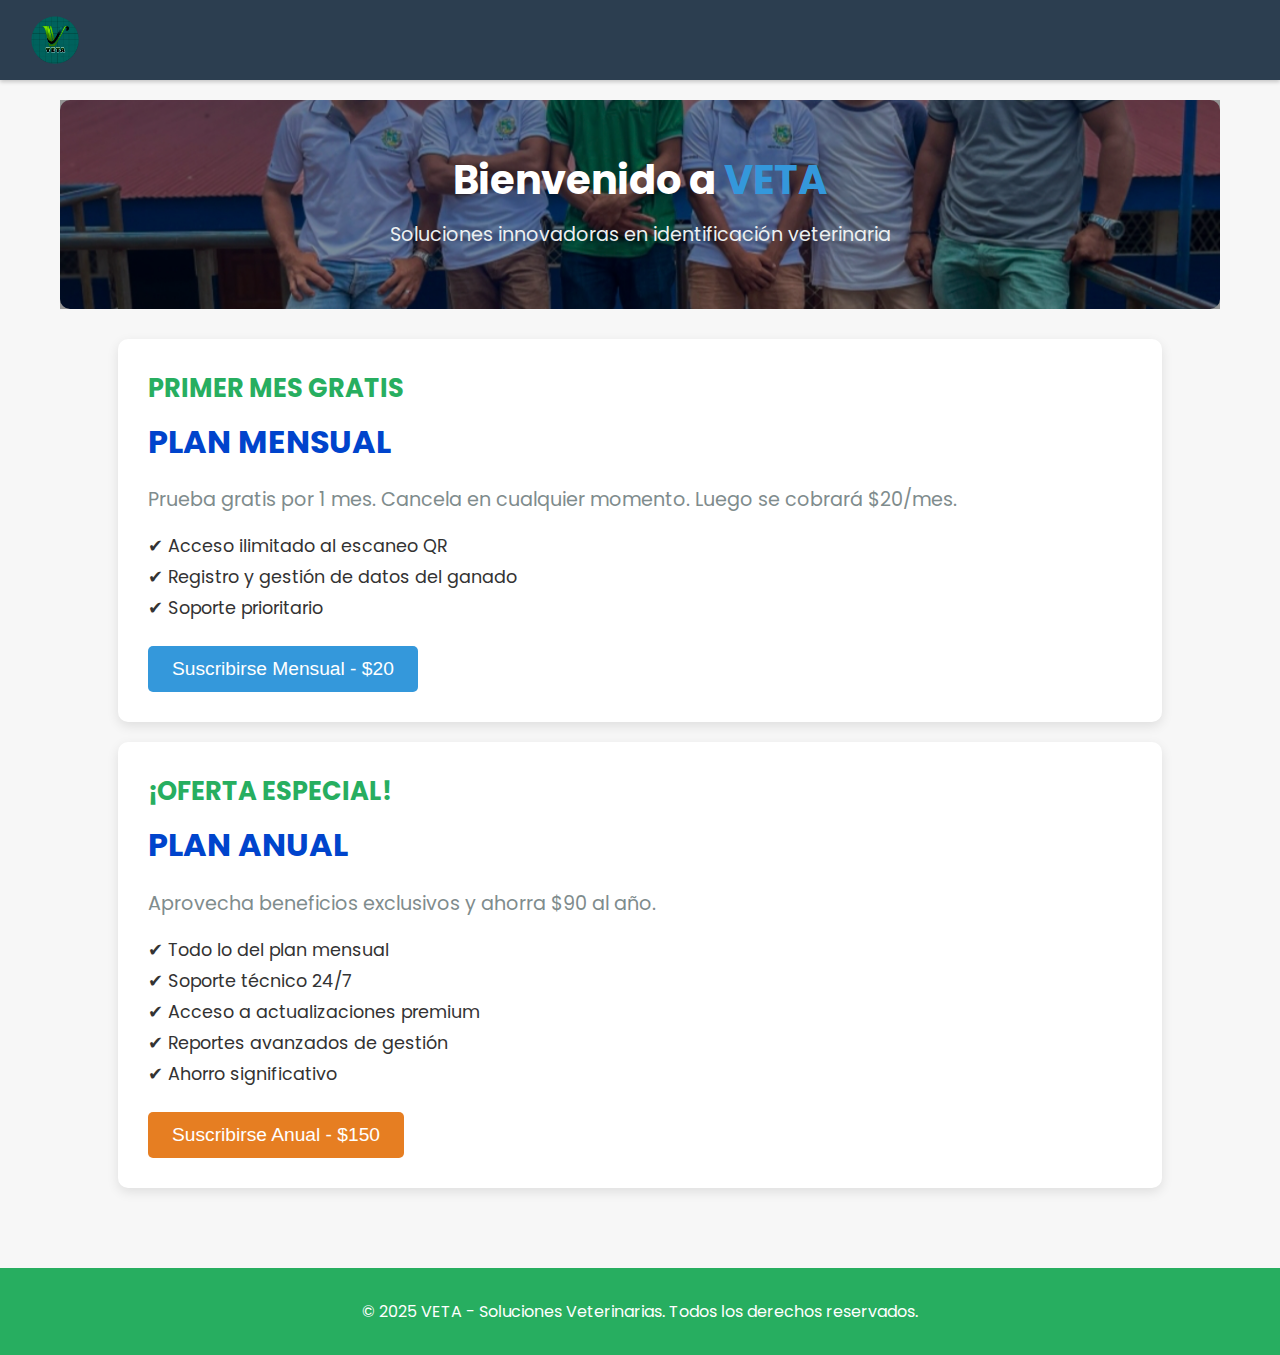
==== index.html @ c57e9824 "Update index.html" ====
<!DOCTYPE html>
<html lang="es">
<head>
  <meta charset="UTF-8">
  <meta name="viewport" content="width=device-width, initial-scale=1.0">
  <title>VETA - Escaneo de Código QR</title>
  <link href="https://fonts.googleapis.com/css2?family=Poppins:wght@300;400;600&display=swap" rel="stylesheet">
  <link rel="stylesheet" href="styles.css">
  <script src="https://www.paypal.com/sdk/js?client-id=ASWQYV9OO5_JSkn_b6KLAfopNc4hXKbV8m2kiHDBOGAYJab0r1NXdw7PJWhSe308h4vITFXKq7OFKd-H"></script>
  <script src="https://accounts.google.com/gsi/client" async defer></script>
  <script defer>
    document.addEventListener("DOMContentLoaded", function () {
        checkLoginStatus();
        updateSubscriptionStatus();
        animateSubscriptionBoxes();
    });

    // Verificar si el usuario está autenticado
    function checkLoginStatus() {
        let userEmail = localStorage.getItem("userEmail");

        if (userEmail) {
            console.log("Usuario autenticado:", userEmail);
            document.querySelector(".g_id_signin").style.display = "none";
            document.getElementById("logoutBtn").style.display = "block";
        } else {
            console.log("Usuario no autenticado");
            document.querySelector(".g_id_signin").style.display = "block";
            document.getElementById("logoutBtn").style.display = "none";
        }
    }

    // Función para actualizar la UI con el estado de suscripción
    function updateSubscriptionStatus() {
        let isSubscribed = localStorage.getItem('isSubscribed') === 'true';
        let lastPaymentDate = localStorage.getItem('lastPaymentDate');
        let subscriptionType = localStorage.getItem('subscriptionType');

        if (isSubscribed && checkSubscription(lastPaymentDate, subscriptionType)) {
            document.getElementById('subscription').style.display = 'none';
            document.getElementById('scannerSection').style.display = 'block';
            let scanBtn = document.getElementById('scanBtn');
            if (scanBtn) scanBtn.style.display = 'inline-block';
        } else {
            document.getElementById('subscription').style.display = 'block'; // Asegurar que se muestre la suscripción
            document.getElementById('scannerSection').style.display = 'none';
            let scanBtn = document.getElementById('scanBtn');
            if (scanBtn) scanBtn.style.display = 'none';
        }
    }

    // Verificar si la suscripción sigue activa
    function checkSubscription(lastPaymentDate, subscriptionType) {
        if (!lastPaymentDate || !subscriptionType) return false;

        const paymentDate = new Date(lastPaymentDate);
        const currentDate = new Date();
        const diffTime = currentDate - paymentDate;
        const daysAllowed = subscriptionType === 'annual' ? 365 : 30;
        const diffDays = Math.floor(diffTime / (1000 * 60 * 60 * 24));

        return diffDays <= daysAllowed;
    }

    // Mostrar opciones de pago
    function openPayment(type) {
        document.getElementById('subscription').style.display = 'none';
        document.getElementById('paymentSection').style.display = 'block';
        loadPayPalButton(type);
    }

    // Cargar botón de pago de PayPal
    function loadPayPalButton(type) {
        let price = type === 'annual' ? '150.00' : '20.00';
        document.getElementById('paypal-button-container').innerHTML = '';

        paypal.Buttons({
            createOrder: function (data, actions) {
                return actions.order.create({
                    purchase_units: [{ amount: { value: price } }]
                });
            },
            onApprove: function (data, actions) {
                return actions.order.capture().then(function (details) {
                    alert('Pago realizado con éxito. ¡Bienvenido!');
                    localStorage.setItem('lastPaymentDate', new Date().toISOString());
                    localStorage.setItem('isSubscribed', 'true');
                    localStorage.setItem('subscriptionType', type);
                    updateSubscriptionStatus();
                    document.getElementById('paymentSection').style.display = 'none';
                });
            },
            onError: function (err) {
                console.error("Error al procesar el pago", err);
                alert("Hubo un error con el pago. Intenta de nuevo.");
            }
        }).render('#paypal-button-container');
    }

    // Animación de aparición de las cajas de suscripción
    function animateSubscriptionBoxes() {
        const boxes = document.querySelectorAll('.subscription-box');
        boxes.forEach((box, index) => {
            setTimeout(() => {
                box.classList.add('animate');
            }, 300 * index);
        });
    }

    // Cerrar sesión
    function logout() {
        localStorage.clear();
        alert("Has cerrado sesión");
        checkLoginStatus();
        updateSubscriptionStatus(); // Asegurar que la UI vuelva a la vista de suscripción
    }

    function handleCredentialResponse(response) {
        console.log("ID Token recibido:", response.credential);

        try {
            const responsePayload = JSON.parse(atob(response.credential.split('.')[1]));
            localStorage.setItem("userName", responsePayload.name);
            localStorage.setItem("userEmail", responsePayload.email);
            localStorage.setItem("userPicture", responsePayload.picture);

            alert("Inicio de sesión exitoso: " + responsePayload.name);

            // Ocultar botón de inicio de sesión si existe
            let signinBtn = document.querySelector(".g_id_signin");
            if (signinBtn) signinBtn.style.display = "none";

            // Mostrar botón de cierre de sesión
            document.getElementById("logoutBtn").style.display = "block";

        } catch (error) {
            console.error("Error al procesar el token JWT:", error);
        }
    }

    function logout() {
        if (typeof google !== 'undefined' && google.accounts && google.accounts.id) {
            google.accounts.id.disableAutoSelect();
        }
        localStorage.removeItem("userName");
        localStorage.removeItem("userEmail");
        localStorage.removeItem("userPicture");

        alert("Has cerrado sesión");

        // Restaurar visibilidad de botones
        let signinBtn = document.querySelector(".g_id_signin");
        if (signinBtn) signinBtn.style.display = "block";
        document.getElementById("logoutBtn").style.display = "none";

        // Redirigir al usuario para cerrar sesión en Google (opcional)
        window.location.href = "https://accounts.google.com/Logout";
    }

    document.getElementById("logoutBtn").addEventListener("click", logout);
  </script>
</head>

<body>
  <header class="header">
    <div class="logo">
      <img src="imagen/veta.png" alt="Logo VETA">
    </div>
    <nav class="nav">
      <ul>
        <li>
          <!-- Botón de inicio de sesión con Google -->
          <div id="g_id_onload"
            data-client_id="382757537663-vikqqbqc4gsph7vgh1rtkb1enfgmr0ff.apps.googleusercontent.com"
            data-context="signin"
            data-ux_mode="popup"
            data-callback="handleCredentialResponse"
            data-auto_select="true">
          </div>
          <div class="g_id_signin" data-type="standard"></div>
        </li>
        <li><button id="logoutBtn" style="display:none;" onclick="logout()">Cerrar Sesión</button></li>
      </ul>
    </nav>
  </header>
  
  <div class="container">
    <!-- Banner de bienvenida -->
    <section class="welcome-banner">
      <h1>Bienvenido a <span class="brand">VETA</span></h1>
      <p class="subtitle">Soluciones innovadoras en identificación veterinaria</p>
    </section>
    
    <!-- Sección de suscripción -->
    <section id="subscription">
      <div class="subscription-box">
        <div class="subscription-header">PRIMER MES GRATIS</div>
        <h2 class="plan-title">Plan Mensual</h2>
        <p class="description">Prueba gratis por 1 mes. Cancela en cualquier momento. Luego se cobrará $20/mes.</p>
        <ul class="benefits">
          <li>✔ Acceso ilimitado al escaneo QR</li>
          <li>✔ Registro y gestión de datos del ganado</li>
          <li>✔ Soporte prioritario</li>
        </ul>
        <button class="subscribe-button" onclick="openPayment('monthly')">Suscribirse Mensual - $20</button>
      </div>
      
      <div class="subscription-box annual">
        <div class="subscription-header">¡OFERTA ESPECIAL!</div>
        <h2 class="plan-title">Plan Anual</h2>
        <p class="description">Aprovecha beneficios exclusivos y ahorra $90 al año.</p>
        <ul class="benefits">
          <li>✔ Todo lo del plan mensual</li>
          <li>✔ Soporte técnico 24/7</li>
          <li>✔ Acceso a actualizaciones premium</li>
          <li>✔ Reportes avanzados de gestión</li>
          <li>✔ Ahorro significativo</li>
        </ul>
        <button class="subscribe-button annual" onclick="openPayment('annual')">Suscribirse Anual - $150</button>
      </div>
    </section>
    
    <section id="paymentSection" class="payment-box" style="display:none;">
      <h3>Elige una opción de pago:</h3>
      <div id="paypal-button-container"></div>
    </section>
    
    <section id="scannerSection" style="display:none;">
      <h2>Escanear Código QR</h2>
      <p>Presiona el siguiente botón para escanear el código QR de tu ganado:</p>
      <button id="scanBtn" onclick="window.location.href='QR.html'">Escanear código QR</button>
    </section>
  </div>
  
  <footer class="footer">
    <p>&copy; 2025 VETA - Soluciones Veterinarias. Todos los derechos reservados.</p>
  </footer>
</body>
</html>
---- styles.css ----
/* Globales */
* {
  box-sizing: border-box;
}

body {
  font-family: 'Poppins', sans-serif;
  margin: 0;
  padding: 0;
  background-color: #f0f8ff;
  color: #333;
}

/* Cabecera renovada */
.header {
  display: flex;
  justify-content: space-between;
  align-items: center;
  background-color: #27ae60;
  padding: 10px 20px;
  box-shadow: 0 2px 4px rgba(0,0,0,0.2);
}

.logo {
  display: flex;
  align-items: center;
}

.logo img {
  height: 50px;
  margin-right: 10px;
}

.logo h1 {
  font-size: 1.8em;
  margin: 0;
  color: #fff;
}

.nav ul {
  list-style: none;
  display: flex;
  margin: 0;
  padding: 0;
}

.nav li {
  margin-left: 20px;
}

.nav a {
  color: #fff;
  text-decoration: none;
  font-weight: 600;
  font-size: 1.1em;
}

.nav a:hover {
  text-decoration: underline;
}

/* Container */
.container {
  max-width: 1200px;
  margin: 20px auto;
  padding: 20px;
  text-align: center;
}

/* Banner de bienvenida */
.welcome-banner {
    background-image: url('imagen/Fondodelgrupoveta.png'); /* Cambia esta ruta con la de tu imagen */
    background-size: cover;  /* Asegura que la imagen cubra toda el área */
    background-position: center center; /* Centra la imagen */
    padding: 50px 20px; /* Espaciado interno */
    border-radius: 10px; /* Si quieres bordes redondeados */
    color: white; /* Asegura que el texto sea visible sobre el fondo */
    text-align: center; /* Centra el texto */
    position: relative; /* Para ajustar más elementos si es necesario */
      animation: fadeIn 1.9s ease-in-out;
    z-index: 1; /* Asegura que el texto quede encima de la imagen */
}

.welcome-banner h1 {
    font-size: 2.5em;
    margin: 0;
}

.welcome-banner .subtitle {
    font-size: 1.2em;
}

.welcome-banner::before {
    content: '';
    position: absolute;
    top: 0;
    left: 0;
    width: 100%;
    height: 100%;
    background-color: rgba(0, 0, 0, 0.4); /* Opacidad para oscurecer la imagen */
    z-index: -1; /* Coloca el sombreado debajo del contenido */
}


.hero-section h1, .hero-section p {
    position: relative;
    z-index: 2; /* Asegura que el texto esté sobre el overlay */
}

h1 {
    font-size: 3em;
    color: #fff;
}

.brand {
    color: #3498db;
}

.subtitle {
    font-size: 1.2em;
    margin: 10px 0;
    color: #ecf0f1;
}

/* Sección de suscripción */
.subscription-box {
  background-color: #fff;
  border-radius: 10px;
  box-shadow: 0 4px 12px rgba(0,0,0,0.1);
  padding: 30px;
  margin: 20px auto;
  width: 90%;
  text-align: left;
  transition: transform 0.3s ease, opacity 1s ease;
  opacity: 0;
}

.subscription-box:hover {
  transform: scale(1.02);
}

.subscription-header {
  font-size: 1.6em;
  font-weight: bold;
  color: #27ae60;
  margin-bottom: 10px;
}

.plan-title {
  font-size: 2em;
  color: #2c3e50;
  margin: 10px 0;
}

.description {
  font-size: 1.2em;
  color: #7f8c8d;
}

.benefits {
  list-style: none;
  padding: 0;
  margin: 10px 0;
}

.benefits li {
  font-size: 1.1em;
  margin: 5px 0;
}

/* Botones de suscripción */
.subscribe-button {
  background-color: #3498db;
  color: #fff;
  font-size: 1.2em;
  padding: 12px 24px;
  border: none;
  border-radius: 5px;
  cursor: pointer;
  margin-top: 15px;
  transition: background-color 0.3s ease;
}

.subscribe-button:hover {
  background-color: #2980b9;
}

.subscribe-button.annual {
  background-color: #e67e22;
}

.subscribe-button.annual:hover {
  background-color: #d35400;
}

/* Sección de pago y QR */
.payment-box, #scannerSection {
  background-color: #fff;
  border-radius: 10px;
  padding: 30px;
  margin: 20px auto;
  width: 80%;
  box-shadow: 0 4px 12px rgba(0,0,0,0.1);
}

/* Pie de página */
.footer {
  background-color: #27ae60;
  color: #fff;
  text-align: center;
  padding: 15px 0;
  margin-top: 40px;
}

/* Animaciones */
@keyframes fadeIn {
  from { opacity: 0; }
  to { opacity: 1; }
}

/* Animar la aparición de las cajas de suscripción */
.subscription-box.animate {
  opacity: 1;
}


/* Estilos generales */
* {
    box-sizing: border-box;
}

body {
    font-family: 'Poppins', sans-serif;
    margin: 0;
    padding: 0;
    background-color: #f7f7f7;
    color: #333;
}

.container {
    max-width: 1200px;
    margin: 0 auto;
    padding: 20px;
    text-align: center;
}

/* Cabecera */
.header {
    display: flex;
    justify-content: space-between;
    align-items: center;
    background-color: #2c3e50;
    padding: 15px 30px;
    color: white;
}

.logo {
    display: flex;
    align-items: center;
}

.logo img {
    height: 50px;
    margin-right: 10px;
}

.nav ul {
    list-style: none;
    padding: 0;
    margin: 0;
    display: flex;
}

.nav ul li {
    margin: 0 15px;
}

.nav ul li a {
    text-decoration: none;
    color: white;
    font-weight: bold;
}

/* Botón de Inicio de Sesión */
.login-btn {
    background-color: #e67e22;
    color: white;
    border: none;
    padding: 10px 20px;
    border-radius: 5px;
    cursor: pointer;
    font-size: 1em;
}

.login-btn:hover {
    background-color: #d35400;
}

/* Modal de Inicio de Sesión */
.modal {
    display: none;
    position: fixed;
    z-index: 1000;
    left: 0;
    top: 0;
    width: 100%;
    height: 100%;
    background-color: rgba(0,0,0,0.5);
}

.modal-content {
    background-color: white;
    padding: 20px;
    margin: 15% auto;
    width: 30%;
    border-radius: 8px;
    text-align: center;
}

.close {
    color: #aaa;
    float: right;
    font-size: 28px;
    font-weight: bold;
    cursor: pointer;
}

.close:hover {
    color: black;
}

.modal-content input {
    width: 100%;
    padding: 10px;
    margin: 10px 0;
    border: 1px solid #ccc;
    border-radius: 5px;
}

.modal-content button {
    background-color: #27ae60;
    color: white;
    border: none;
    padding: 10px 20px;
    border-radius: 5px;
    cursor: pointer;
    font-size: 1em;
}

.modal-content button:hover {
    background-color: #2ecc71;
}





/* Mejorar alineación del menú */
.nav ul {
    display: flex;
    gap: 20px;
    list-style: none;
    padding: 0;
    margin: 0;
    align-items: center;
}

/* Estilo para "Suscripción" en el menú */
.nav ul li a {
    font-size: 1.2rem;
    font-weight: 600;
    color: #ff6600; /* Naranja fuerte */
    text-transform: uppercase;
    transition: color 0.3s ease-in-out;
}

.nav ul li a:hover {
    color: #cc4400; /* Naranja más oscuro */
}

/* Centrar "Suscripción" en su sección */
#subscription {
    text-align: center;
    margin-top: 30px;
}

#subscription h2 {
    font-size: 2rem;
    font-weight: bold;
    color: #0044cc;
    text-transform: uppercase;
    margin-bottom: 10px;
}


/* Ajustar botón de Google dentro del menú */
.g_id_signin {
    display: flex;
    justify-content: center;
    align-items: center;
    width: 100%; /* Evita que sobresalga */
    max-width: 200px; /* Tamaño adecuado */
    margin: 0 auto; /* Centrarlo */
}

/* Ajustar el contenedor de Google Sign-In */
#g_id_onload {
    display: flex;
    justify-content: center;
    align-items: center;
}

/* Estilo del botón de Cerrar Sesión */
#logoutBtn {
    background-color: #ff4444;
    color: white;
    border: none;
    padding: 10px 15px;
    font-size: 1rem;
    font-weight: bold;
    cursor: pointer;
    border-radius: 5px;
    transition: background 0.3s ease-in-out;
    display: none; /* Oculto por defecto */
}

#logoutBtn:hover {
    background-color: #cc0000;
}
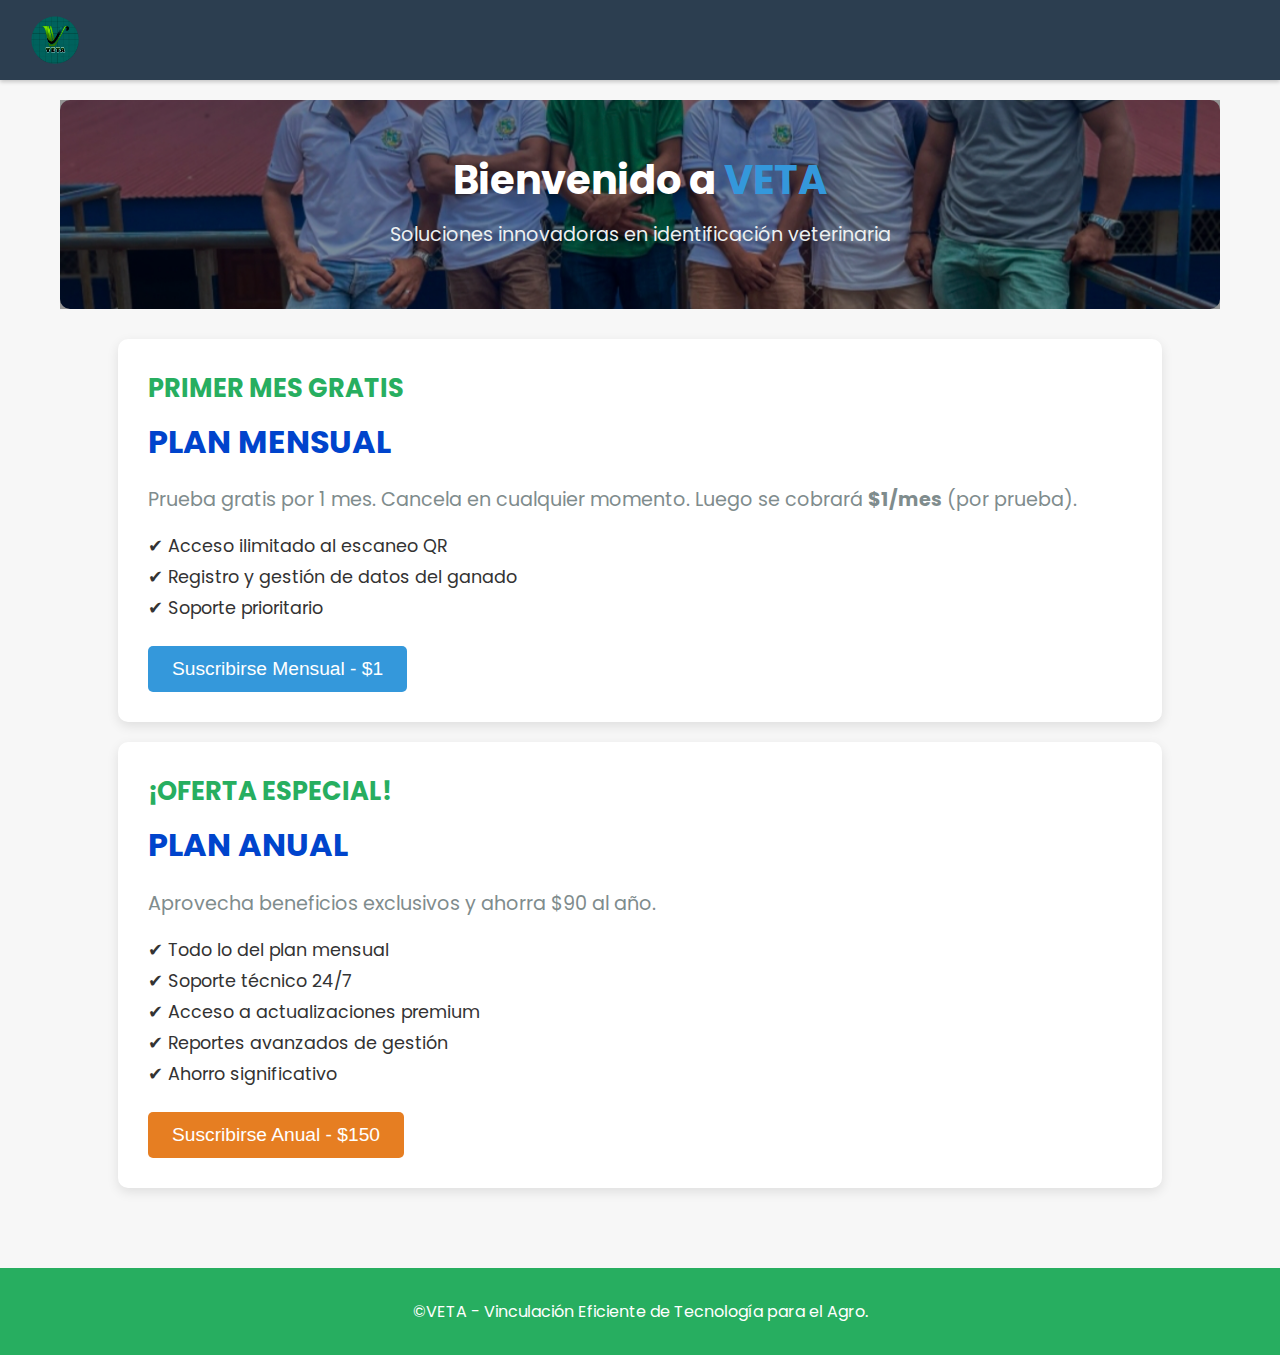
==== commit 190669f8: "Update index.html" ====
--- a/index.html
+++ b/index.html
@@ -1,5 +1,6 @@
 <!DOCTYPE html>
 <html lang="es">
+
 <head>
   <meta charset="UTF-8">
   <meta name="viewport" content="width=device-width, initial-scale=1.0">
@@ -8,157 +9,6 @@
   <link rel="stylesheet" href="styles.css">
   <script src="https://www.paypal.com/sdk/js?client-id=ASWQYV9OO5_JSkn_b6KLAfopNc4hXKbV8m2kiHDBOGAYJab0r1NXdw7PJWhSe308h4vITFXKq7OFKd-H"></script>
   <script src="https://accounts.google.com/gsi/client" async defer></script>
-  <script defer>
-    document.addEventListener("DOMContentLoaded", function () {
-        checkLoginStatus();
-        updateSubscriptionStatus();
-        animateSubscriptionBoxes();
-    });
-
-    // Verificar si el usuario está autenticado
-    function checkLoginStatus() {
-        let userEmail = localStorage.getItem("userEmail");
-
-        if (userEmail) {
-            console.log("Usuario autenticado:", userEmail);
-            document.querySelector(".g_id_signin").style.display = "none";
-            document.getElementById("logoutBtn").style.display = "block";
-        } else {
-            console.log("Usuario no autenticado");
-            document.querySelector(".g_id_signin").style.display = "block";
-            document.getElementById("logoutBtn").style.display = "none";
-        }
-    }
-
-    // Función para actualizar la UI con el estado de suscripción
-    function updateSubscriptionStatus() {
-        let isSubscribed = localStorage.getItem('isSubscribed') === 'true';
-        let lastPaymentDate = localStorage.getItem('lastPaymentDate');
-        let subscriptionType = localStorage.getItem('subscriptionType');
-
-        if (isSubscribed && checkSubscription(lastPaymentDate, subscriptionType)) {
-            document.getElementById('subscription').style.display = 'none';
-            document.getElementById('scannerSection').style.display = 'block';
-            let scanBtn = document.getElementById('scanBtn');
-            if (scanBtn) scanBtn.style.display = 'inline-block';
-        } else {
-            document.getElementById('subscription').style.display = 'block'; // Asegurar que se muestre la suscripción
-            document.getElementById('scannerSection').style.display = 'none';
-            let scanBtn = document.getElementById('scanBtn');
-            if (scanBtn) scanBtn.style.display = 'none';
-        }
-    }
-
-    // Verificar si la suscripción sigue activa
-    function checkSubscription(lastPaymentDate, subscriptionType) {
-        if (!lastPaymentDate || !subscriptionType) return false;
-
-        const paymentDate = new Date(lastPaymentDate);
-        const currentDate = new Date();
-        const diffTime = currentDate - paymentDate;
-        const daysAllowed = subscriptionType === 'annual' ? 365 : 30;
-        const diffDays = Math.floor(diffTime / (1000 * 60 * 60 * 24));
-
-        return diffDays <= daysAllowed;
-    }
-
-    // Mostrar opciones de pago
-    function openPayment(type) {
-        document.getElementById('subscription').style.display = 'none';
-        document.getElementById('paymentSection').style.display = 'block';
-        loadPayPalButton(type);
-    }
-
-    // Cargar botón de pago de PayPal
-    function loadPayPalButton(type) {
-        let price = type === 'annual' ? '150.00' : '20.00';
-        document.getElementById('paypal-button-container').innerHTML = '';
-
-        paypal.Buttons({
-            createOrder: function (data, actions) {
-                return actions.order.create({
-                    purchase_units: [{ amount: { value: price } }]
-                });
-            },
-            onApprove: function (data, actions) {
-                return actions.order.capture().then(function (details) {
-                    alert('Pago realizado con éxito. ¡Bienvenido!');
-                    localStorage.setItem('lastPaymentDate', new Date().toISOString());
-                    localStorage.setItem('isSubscribed', 'true');
-                    localStorage.setItem('subscriptionType', type);
-                    updateSubscriptionStatus();
-                    document.getElementById('paymentSection').style.display = 'none';
-                });
-            },
-            onError: function (err) {
-                console.error("Error al procesar el pago", err);
-                alert("Hubo un error con el pago. Intenta de nuevo.");
-            }
-        }).render('#paypal-button-container');
-    }
-
-    // Animación de aparición de las cajas de suscripción
-    function animateSubscriptionBoxes() {
-        const boxes = document.querySelectorAll('.subscription-box');
-        boxes.forEach((box, index) => {
-            setTimeout(() => {
-                box.classList.add('animate');
-            }, 300 * index);
-        });
-    }
-
-    // Cerrar sesión
-    function logout() {
-        localStorage.clear();
-        alert("Has cerrado sesión");
-        checkLoginStatus();
-        updateSubscriptionStatus(); // Asegurar que la UI vuelva a la vista de suscripción
-    }
-
-    function handleCredentialResponse(response) {
-        console.log("ID Token recibido:", response.credential);
-
-        try {
-            const responsePayload = JSON.parse(atob(response.credential.split('.')[1]));
-            localStorage.setItem("userName", responsePayload.name);
-            localStorage.setItem("userEmail", responsePayload.email);
-            localStorage.setItem("userPicture", responsePayload.picture);
-
-            alert("Inicio de sesión exitoso: " + responsePayload.name);
-
-            // Ocultar botón de inicio de sesión si existe
-            let signinBtn = document.querySelector(".g_id_signin");
-            if (signinBtn) signinBtn.style.display = "none";
-
-            // Mostrar botón de cierre de sesión
-            document.getElementById("logoutBtn").style.display = "block";
-
-        } catch (error) {
-            console.error("Error al procesar el token JWT:", error);
-        }
-    }
-
-    function logout() {
-        if (typeof google !== 'undefined' && google.accounts && google.accounts.id) {
-            google.accounts.id.disableAutoSelect();
-        }
-        localStorage.removeItem("userName");
-        localStorage.removeItem("userEmail");
-        localStorage.removeItem("userPicture");
-
-        alert("Has cerrado sesión");
-
-        // Restaurar visibilidad de botones
-        let signinBtn = document.querySelector(".g_id_signin");
-        if (signinBtn) signinBtn.style.display = "block";
-        document.getElementById("logoutBtn").style.display = "none";
-
-        // Redirigir al usuario para cerrar sesión en Google (opcional)
-        window.location.href = "https://accounts.google.com/Logout";
-    }
-
-    document.getElementById("logoutBtn").addEventListener("click", logout);
-  </script>
 </head>
 
 <body>
@@ -169,13 +19,7 @@
     <nav class="nav">
       <ul>
         <li>
-          <!-- Botón de inicio de sesión con Google -->
-          <div id="g_id_onload"
-            data-client_id="382757537663-vikqqbqc4gsph7vgh1rtkb1enfgmr0ff.apps.googleusercontent.com"
-            data-context="signin"
-            data-ux_mode="popup"
-            data-callback="handleCredentialResponse"
-            data-auto_select="true">
+          <div id="g_id_onload" data-client_id="382757537663-vikqqbqc4gsph7vgh1rtkb1enfgmr0ff.apps.googleusercontent.com" data-context="signin" data-ux_mode="popup" data-callback="handleCredentialResponse" data-auto_select="true">
           </div>
           <div class="g_id_signin" data-type="standard"></div>
         </li>
@@ -185,24 +29,22 @@
   </header>
   
   <div class="container">
-    <!-- Banner de bienvenida -->
     <section class="welcome-banner">
       <h1>Bienvenido a <span class="brand">VETA</span></h1>
       <p class="subtitle">Soluciones innovadoras en identificación veterinaria</p>
     </section>
     
-    <!-- Sección de suscripción -->
     <section id="subscription">
       <div class="subscription-box">
         <div class="subscription-header">PRIMER MES GRATIS</div>
         <h2 class="plan-title">Plan Mensual</h2>
-        <p class="description">Prueba gratis por 1 mes. Cancela en cualquier momento. Luego se cobrará $20/mes.</p>
+        <p class="description">Prueba gratis por 1 mes. Cancela en cualquier momento. Luego se cobrará <b>$1/mes</b> (por prueba).</p>
         <ul class="benefits">
           <li>✔ Acceso ilimitado al escaneo QR</li>
           <li>✔ Registro y gestión de datos del ganado</li>
           <li>✔ Soporte prioritario</li>
         </ul>
-        <button class="subscribe-button" onclick="openPayment('monthly')">Suscribirse Mensual - $20</button>
+        <button class="subscribe-button" onclick="openPayment('monthly')">Suscribirse Mensual - $1</button>
       </div>
       
       <div class="subscription-box annual">
@@ -233,7 +75,10 @@
   </div>
   
   <footer class="footer">
-    <p>&copy; 2025 VETA - Soluciones Veterinarias. Todos los derechos reservados.</p>
+    <p>&copy;VETA - Vinculación Eficiente de Tecnología para el Agro.</p>
   </footer>
+  
+  <script src="script.js" defer></script>
 </body>
+
 </html>
--- a/styles.css
+++ b/styles.css
@@ -427,3 +427,27 @@
 #logoutBtn:hover {
     background-color: #cc0000;
 }
+
+
+
+
+
+
+
+
+
+.login-message {
+  background-color: #28a745;
+  color: white;
+  padding: 15px;
+  border-radius: 5px;
+  text-align: center;
+  font-size: 16px;
+  font-weight: bold;
+  transition: opacity 0.9s ease;
+  position: fixed;
+  top: 50%;
+  left: 50%;
+  transform: translate(-50%, -50%);
+  z-index: 9999;
+}
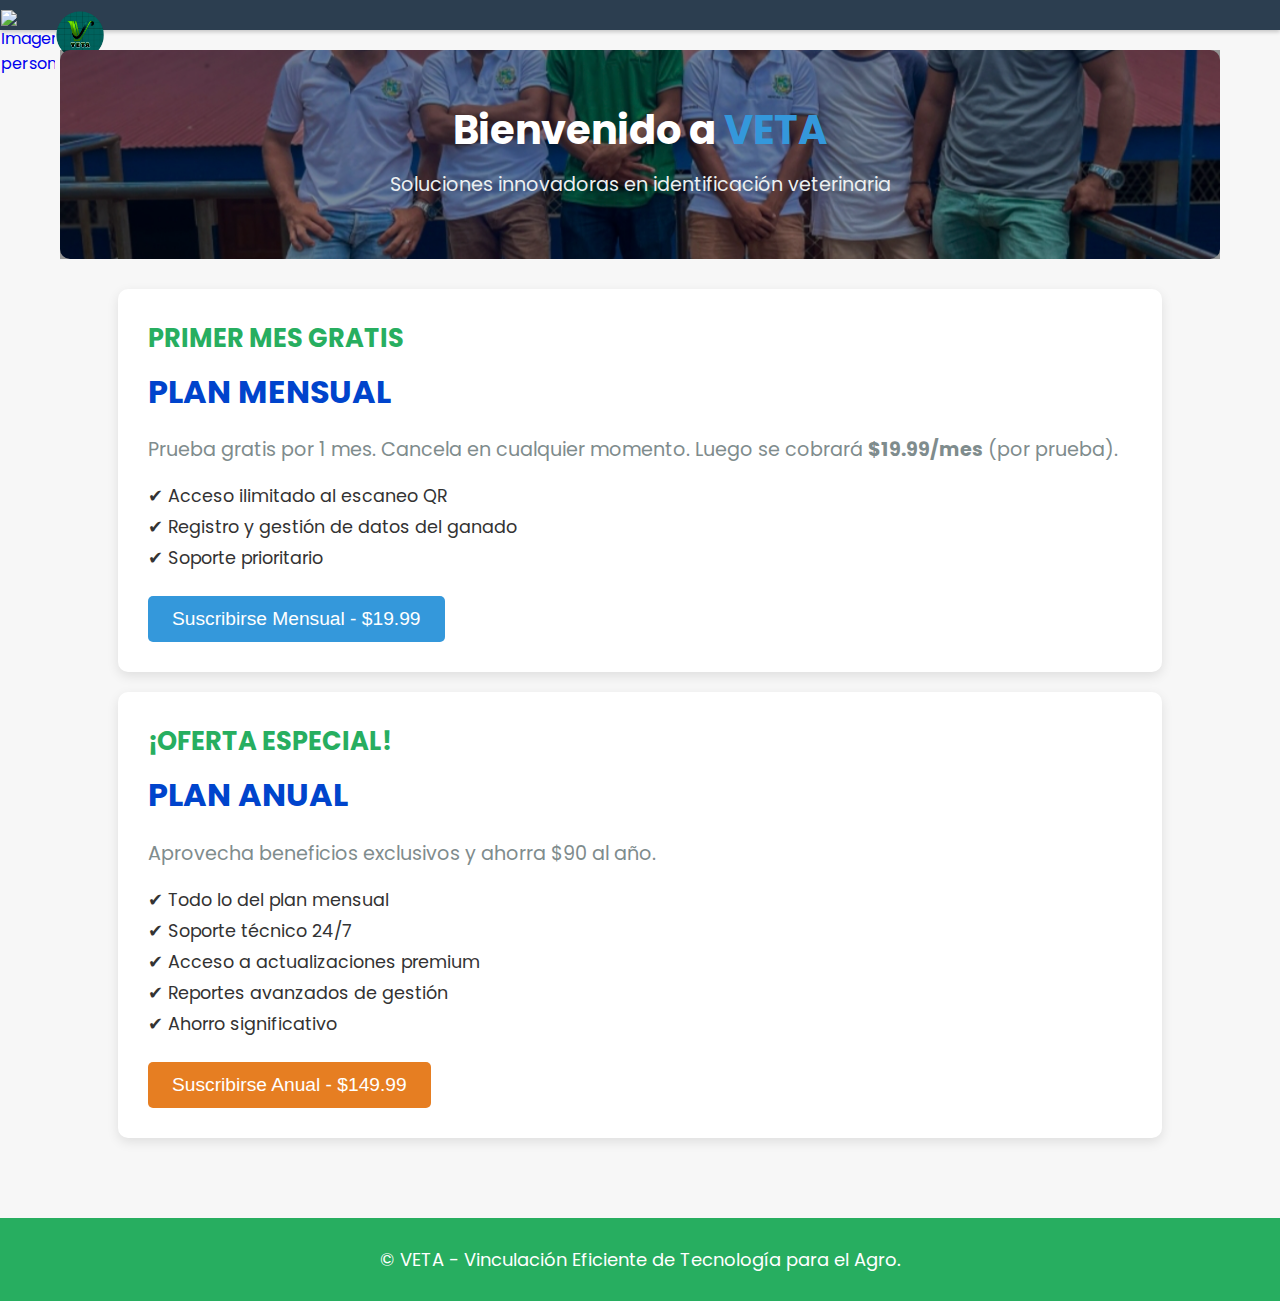
==== commit c26bebbe: "Add files via upload" ====
--- a/index.html
+++ b/index.html
@@ -7,12 +7,17 @@
   <title>VETA - Escaneo de Código QR</title>
   <link href="https://fonts.googleapis.com/css2?family=Poppins:wght@300;400;600&display=swap" rel="stylesheet">
   <link rel="stylesheet" href="styles.css">
-  <script src="https://www.paypal.com/sdk/js?client-id=ASWQYV9OO5_JSkn_b6KLAfopNc4hXKbV8m2kiHDBOGAYJab0r1NXdw7PJWhSe308h4vITFXKq7OFKd-H"></script>
+  <script src="https://www.paypal.com/sdk/js?client-id=AfPV0f3Neb-6AsDBzEG0EdO5T0cXUT9YnbMzeXRncDQ6puE4xW1lq1aB1-MJpWuggwmdZRedZ85UYwzI"></script>
   <script src="https://accounts.google.com/gsi/client" async defer></script>
 </head>
 
 <body>
   <header class="header">
+    <!-- Aquí está la imagen "Info del Creador" en el lado izquierdo -->
+    <a href="Infodelcreador.html">
+      <img src="imagen/icon.png" alt="Imagen personalizada" class="top-image">
+    </a>
+    <!-- Aquí está el logo de VETA, alineado con la imagen del creador -->
     <div class="logo">
       <img src="imagen/veta.png" alt="Logo VETA">
     </div>
@@ -38,13 +43,13 @@
       <div class="subscription-box">
         <div class="subscription-header">PRIMER MES GRATIS</div>
         <h2 class="plan-title">Plan Mensual</h2>
-        <p class="description">Prueba gratis por 1 mes. Cancela en cualquier momento. Luego se cobrará <b>$1/mes</b> (por prueba).</p>
+        <p class="description">Prueba gratis por 1 mes. Cancela en cualquier momento. Luego se cobrará <b>$19.99/mes</b> (por prueba).</p>
         <ul class="benefits">
           <li>✔ Acceso ilimitado al escaneo QR</li>
           <li>✔ Registro y gestión de datos del ganado</li>
           <li>✔ Soporte prioritario</li>
         </ul>
-        <button class="subscribe-button" onclick="openPayment('monthly')">Suscribirse Mensual - $1</button>
+        <button class="subscribe-button" onclick="openPayment('monthly')">Suscribirse Mensual - $19.99</button>
       </div>
       
       <div class="subscription-box annual">
@@ -58,7 +63,7 @@
           <li>✔ Reportes avanzados de gestión</li>
           <li>✔ Ahorro significativo</li>
         </ul>
-        <button class="subscribe-button annual" onclick="openPayment('annual')">Suscribirse Anual - $150</button>
+        <button class="subscribe-button annual" onclick="openPayment('annual')">Suscribirse Anual - $149.99</button>
       </div>
     </section>
     
@@ -75,10 +80,10 @@
   </div>
   
   <footer class="footer">
-    <p>&copy;VETA - Vinculación Eficiente de Tecnología para el Agro.</p>
+    <p id="footer-text">&copy; VETA - Vinculación Eficiente de Tecnología para el Agro.</p>
   </footer>
   
   <script src="script.js" defer></script>
 </body>
 
-</html>
+</html>--- a/styles.css
+++ b/styles.css
@@ -208,7 +208,7 @@
   background-color: #27ae60;
   color: #fff;
   text-align: center;
-  padding: 15px 0;
+  padding: 10px 0;
   margin-top: 40px;
 }
 
@@ -451,3 +451,92 @@
   transform: translate(-50%, -50%);
   z-index: 9999;
 }
+
+
+
+
+#scannerSection {
+  background-color: #f4f4f9;
+  border-radius: 10px;
+  padding: 20px;
+  margin-top: 20px;
+  box-shadow: 0 8px 16px rgba(0, 0, 0, 0.1);
+  text-align: center;
+}
+
+#scannerSection h2 {
+  font-family: 'Poppins', sans-serif;
+  color: #1c3d7c;
+  font-size: 2.5rem;
+  margin-bottom: 20px;
+  font-weight: 600;
+}
+
+#scannerSection p {
+  font-family: 'Poppins', sans-serif;
+  color: #555;
+  font-size: 1.1rem;
+  margin-bottom: 20px;
+}
+
+#scanBtn {
+  background-color: #28a745;
+  color: white;
+  padding: 15px 30px;
+  border: none;
+  border-radius: 25px;
+  font-family: 'Poppins', sans-serif;
+  font-size: 1.2rem;
+  cursor: pointer;
+  transition: background-color 0.3s ease, transform 0.2s ease;
+  box-shadow: 0 4px 8px rgba(0, 0, 0, 0.2);
+}
+
+#scanBtn:hover {
+  background-color: #218838;
+  transform: scale(1.05);
+}
+
+#scanBtn:active {
+  background-color: #1c7c33;
+}
+
+
+
+#footer-text {
+    font-size: 13px;  /* Tamaño inicial, puedes modificarlo */
+    text-align: center;  /* Centrado */
+    color: #ffffff; /* Color gris oscuro */
+    font-family: 'Poppins', sans-serif; /* Familia de la fuente */
+}
+
+/* Puedes agregar reglas adicionales para diferentes tamaños de texto si lo deseas */
+@media (min-width: 768px) {
+    #footer-text {
+        font-size: 18px; /* En pantallas más grandes, el tamaño puede ser mayor */
+    }
+}
+
+    /* Estilo para las imágenes en la esquina superior */
+    .top-image {
+      position: absolute;
+      top: 10px;
+      left: 1px;
+      width: 54px; /* Ajusta el tamaño de la imagen del creador */
+      cursor: pointer;
+    }
+
+    .logo {
+      position: absolute;
+      top: 10px;
+      left: 55px; /* Ajusta la posición para que no se superponga con la imagen del creador */
+    }
+    
+    
+    
+    /* Estilo personalizado para hacer el botón de Google más pequeño */
+.google-signin-button {
+  transform: scale(0.7); /* Ajusta el tamaño con el valor que prefieras */
+  margin: 0 auto; /* Alinea el botón */
+  padding: 10px;
+}
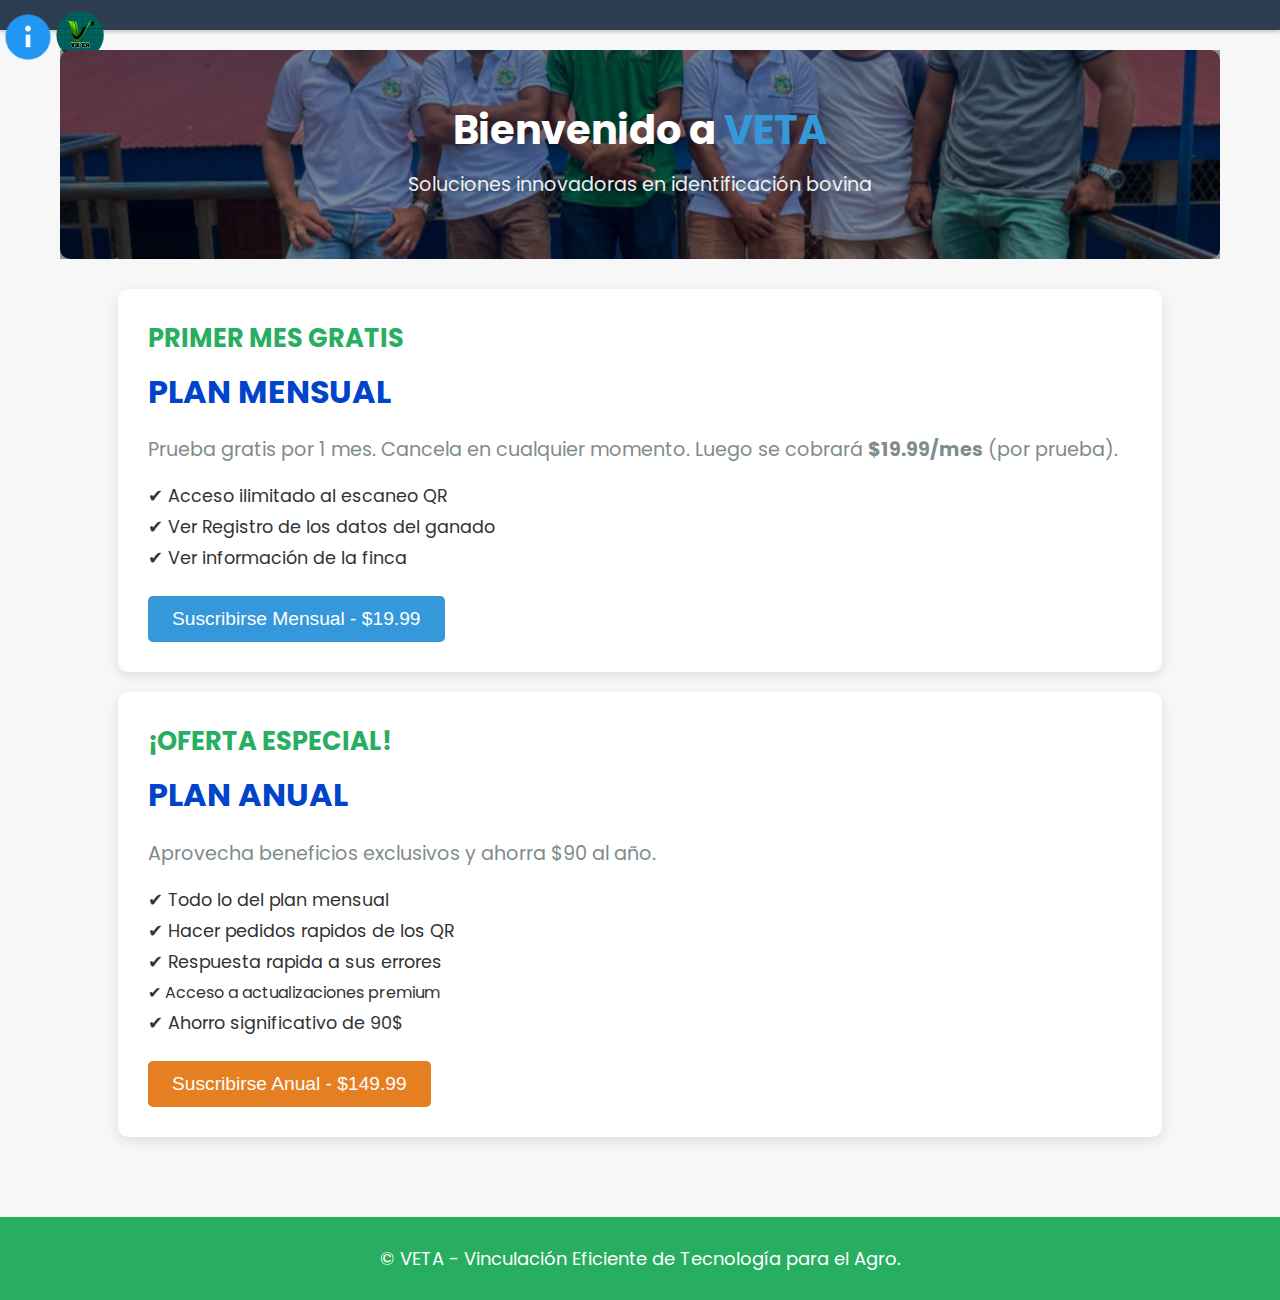
==== commit aebee0eb: "Update index.html" ====
--- a/index.html
+++ b/index.html
@@ -13,11 +13,9 @@
 
 <body>
   <header class="header">
-    <!-- Aquí está la imagen "Info del Creador" en el lado izquierdo -->
     <a href="Infodelcreador.html">
       <img src="imagen/icon.png" alt="Imagen personalizada" class="top-image">
     </a>
-    <!-- Aquí está el logo de VETA, alineado con la imagen del creador -->
     <div class="logo">
       <img src="imagen/veta.png" alt="Logo VETA">
     </div>
@@ -32,13 +30,11 @@
       </ul>
     </nav>
   </header>
-  
   <div class="container">
     <section class="welcome-banner">
       <h1>Bienvenido a <span class="brand">VETA</span></h1>
-      <p class="subtitle">Soluciones innovadoras en identificación veterinaria</p>
+      <p class="subtitle">Soluciones innovadoras en identificación bovina</p>
     </section>
-    
     <section id="subscription">
       <div class="subscription-box">
         <div class="subscription-header">PRIMER MES GRATIS</div>
@@ -46,8 +42,8 @@
         <p class="description">Prueba gratis por 1 mes. Cancela en cualquier momento. Luego se cobrará <b>$19.99/mes</b> (por prueba).</p>
         <ul class="benefits">
           <li>✔ Acceso ilimitado al escaneo QR</li>
-          <li>✔ Registro y gestión de datos del ganado</li>
-          <li>✔ Soporte prioritario</li>
+          <li>✔ Ver Registro de los datos del ganado</li>
+          <li>✔ Ver información de la finca</li>
         </ul>
         <button class="subscribe-button" onclick="openPayment('monthly')">Suscribirse Mensual - $19.99</button>
       </div>
@@ -58,32 +54,27 @@
         <p class="description">Aprovecha beneficios exclusivos y ahorra $90 al año.</p>
         <ul class="benefits">
           <li>✔ Todo lo del plan mensual</li>
-          <li>✔ Soporte técnico 24/7</li>
+          <li>✔ Hacer pedidos rapidos de los QR</li>
+          <li>✔ Respuesta rapida a sus errores</li
           <li>✔ Acceso a actualizaciones premium</li>
-          <li>✔ Reportes avanzados de gestión</li>
-          <li>✔ Ahorro significativo</li>
+          <li>✔ Ahorro significativo de 90$</li>
         </ul>
         <button class="subscribe-button annual" onclick="openPayment('annual')">Suscribirse Anual - $149.99</button>
       </div>
     </section>
-    
     <section id="paymentSection" class="payment-box" style="display:none;">
       <h3>Elige una opción de pago:</h3>
       <div id="paypal-button-container"></div>
     </section>
-    
     <section id="scannerSection" style="display:none;">
       <h2>Escanear Código QR</h2>
       <p>Presiona el siguiente botón para escanear el código QR de tu ganado:</p>
       <button id="scanBtn" onclick="window.location.href='QR.html'">Escanear código QR</button>
     </section>
   </div>
-  
   <footer class="footer">
     <p id="footer-text">&copy; VETA - Vinculación Eficiente de Tecnología para el Agro.</p>
   </footer>
-  
   <script src="script.js" defer></script>
 </body>
-
-</html>+</html>
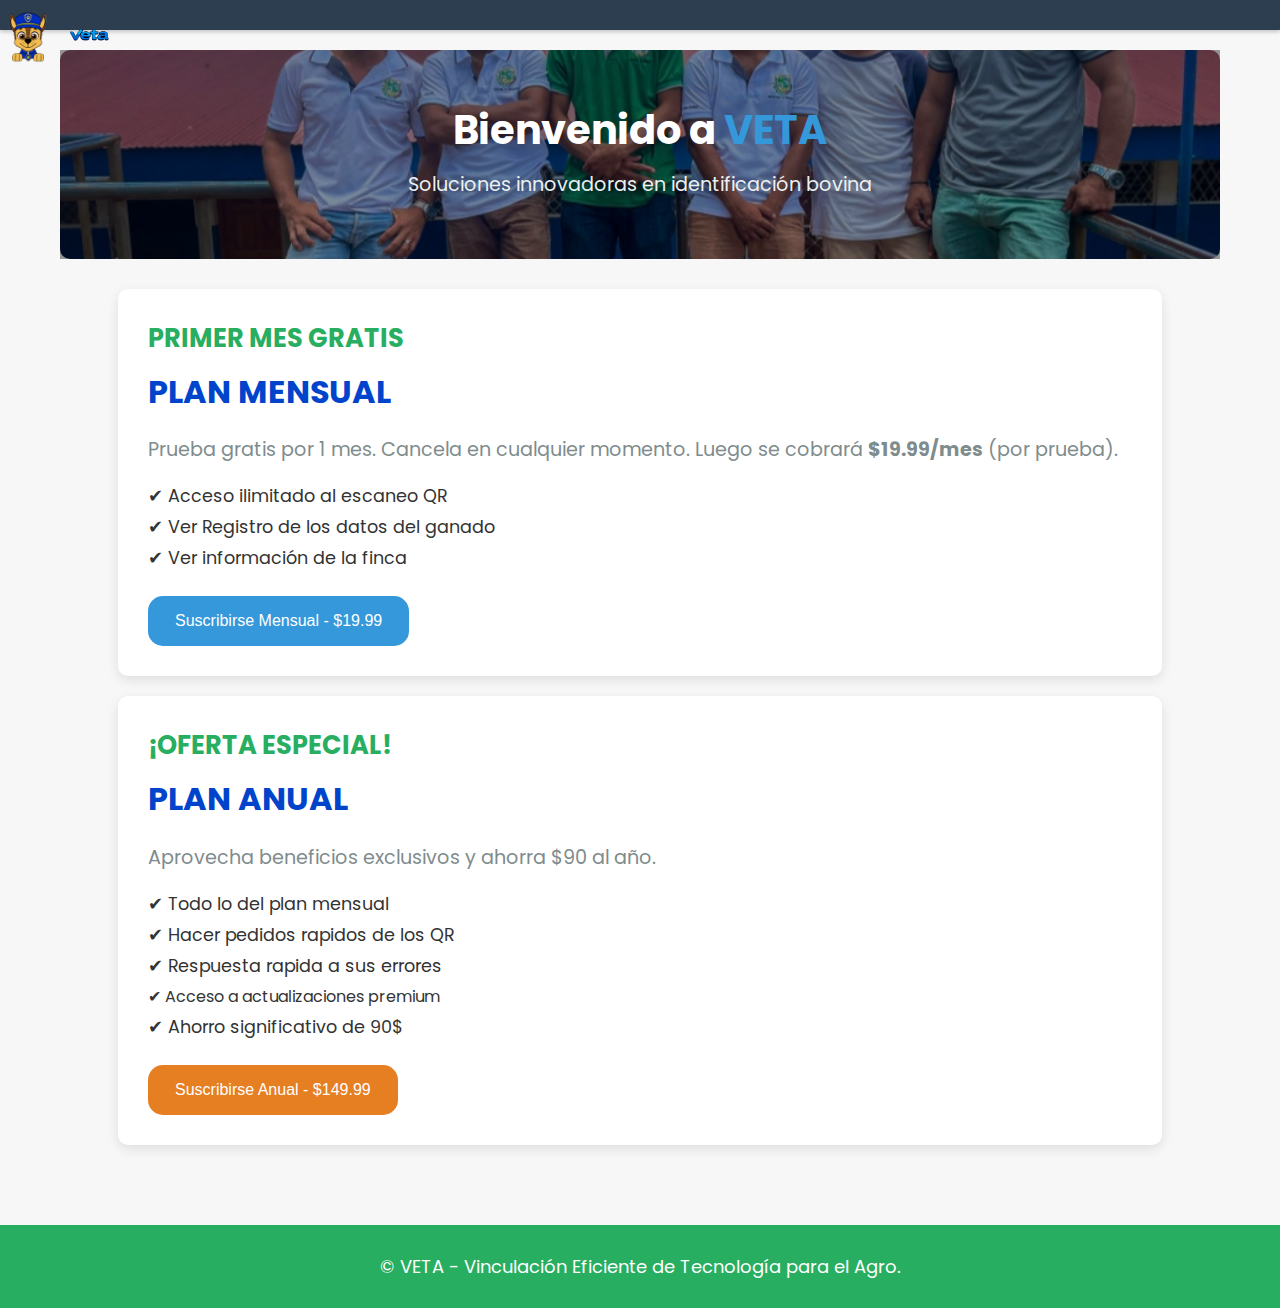
==== commit a26eaab9: "Update index.html" ====
--- a/index.html
+++ b/index.html
@@ -1,6 +1,5 @@
 <!DOCTYPE html>
 <html lang="es">
-
 <head>
   <meta charset="UTF-8">
   <meta name="viewport" content="width=device-width, initial-scale=1.0">
@@ -10,7 +9,6 @@
   <script src="https://www.paypal.com/sdk/js?client-id=AfPV0f3Neb-6AsDBzEG0EdO5T0cXUT9YnbMzeXRncDQ6puE4xW1lq1aB1-MJpWuggwmdZRedZ85UYwzI"></script>
   <script src="https://accounts.google.com/gsi/client" async defer></script>
 </head>
-
 <body>
   <header class="header">
     <a href="Infodelcreador.html">
@@ -47,7 +45,6 @@
         </ul>
         <button class="subscribe-button" onclick="openPayment('monthly')">Suscribirse Mensual - $19.99</button>
       </div>
-      
       <div class="subscription-box annual">
         <div class="subscription-header">¡OFERTA ESPECIAL!</div>
         <h2 class="plan-title">Plan Anual</h2>
@@ -55,8 +52,7 @@
         <ul class="benefits">
           <li>✔ Todo lo del plan mensual</li>
           <li>✔ Hacer pedidos rapidos de los QR</li>
-          <li>✔ Respuesta rapida a sus errores</li
-          <li>✔ Acceso a actualizaciones premium</li>
+          <li>✔ Respuesta rapida a sus errores</li <li>✔ Acceso a actualizaciones premium</li>
           <li>✔ Ahorro significativo de 90$</li>
         </ul>
         <button class="subscribe-button annual" onclick="openPayment('annual')">Suscribirse Anual - $149.99</button>
@@ -72,9 +68,14 @@
       <button id="scanBtn" onclick="window.location.href='QR.html'">Escanear código QR</button>
     </section>
   </div>
-  <footer class="footer">
-    <p id="footer-text">&copy; VETA - Vinculación Eficiente de Tecnología para el Agro.</p>
-  </footer>
+<footer class="footer">
+  <p id="footer-text">&copy; VETA - Vinculación Eficiente de Tecnología para el Agro.
+  <div id="bonita" class="bonita" style="display:none;">
+    <a href="soporte.html">
+      <img src="imagen/soporte.png" alt="Soporte" class="support-icon">
+    </a>
+  </p>
+</footer>
   <script src="script.js" defer></script>
 </body>
 </html>
--- a/styles.css
+++ b/styles.css
@@ -1,4 +1,3 @@
-/* Globales */
 * {
   box-sizing: border-box;
 }
@@ -11,7 +10,6 @@
   color: #333;
 }
 
-/* Cabecera renovada */
 .header {
   display: flex;
   justify-content: space-between;
@@ -59,7 +57,6 @@
   text-decoration: underline;
 }
 
-/* Container */
 .container {
   max-width: 1200px;
   margin: 20px auto;
@@ -67,18 +64,17 @@
   text-align: center;
 }
 
-/* Banner de bienvenida */
 .welcome-banner {
-    background-image: url('imagen/Fondodelgrupoveta.png'); /* Cambia esta ruta con la de tu imagen */
-    background-size: cover;  /* Asegura que la imagen cubra toda el área */
-    background-position: center center; /* Centra la imagen */
-    padding: 50px 20px; /* Espaciado interno */
-    border-radius: 10px; /* Si quieres bordes redondeados */
-    color: white; /* Asegura que el texto sea visible sobre el fondo */
-    text-align: center; /* Centra el texto */
-    position: relative; /* Para ajustar más elementos si es necesario */
+    background-image: url('imagen/Fondodelgrupoveta.png');
+    background-size: cover;
+    background-position: center center;
+    padding: 50px 20px;
+    border-radius: 10px;
+    color: white;
+    text-align: center;
+    position: relative;
       animation: fadeIn 1.9s ease-in-out;
-    z-index: 1; /* Asegura que el texto quede encima de la imagen */
+    z-index: 1;
 }
 
 .welcome-banner h1 {
@@ -97,14 +93,13 @@
     left: 0;
     width: 100%;
     height: 100%;
-    background-color: rgba(0, 0, 0, 0.4); /* Opacidad para oscurecer la imagen */
-    z-index: -1; /* Coloca el sombreado debajo del contenido */
-}
-
+    background-color: rgba(0, 0, 0, 0.4);
+    z-index: -1;
+}
 
 .hero-section h1, .hero-section p {
     position: relative;
-    z-index: 2; /* Asegura que el texto esté sobre el overlay */
+    z-index: 2;
 }
 
 h1 {
@@ -122,7 +117,6 @@
     color: #ecf0f1;
 }
 
-/* Sección de suscripción */
 .subscription-box {
   background-color: #fff;
   border-radius: 10px;
@@ -168,14 +162,13 @@
   margin: 5px 0;
 }
 
-/* Botones de suscripción */
 .subscribe-button {
   background-color: #3498db;
   color: #fff;
-  font-size: 1.2em;
-  padding: 12px 24px;
+  font-size: 1.0em;
+  padding: 16px 27px;
   border: none;
-  border-radius: 5px;
+  border-radius: 15px;
   cursor: pointer;
   margin-top: 15px;
   transition: background-color 0.3s ease;
@@ -193,7 +186,6 @@
   background-color: #d35400;
 }
 
-/* Sección de pago y QR */
 .payment-box, #scannerSection {
   background-color: #fff;
   border-radius: 10px;
@@ -203,7 +195,6 @@
   box-shadow: 0 4px 12px rgba(0,0,0,0.1);
 }
 
-/* Pie de página */
 .footer {
   background-color: #27ae60;
   color: #fff;
@@ -212,19 +203,15 @@
   margin-top: 40px;
 }
 
-/* Animaciones */
 @keyframes fadeIn {
   from { opacity: 0; }
   to { opacity: 1; }
 }
 
-/* Animar la aparición de las cajas de suscripción */
 .subscription-box.animate {
   opacity: 1;
 }
 
-
-/* Estilos generales */
 * {
     box-sizing: border-box;
 }
@@ -244,7 +231,6 @@
     text-align: center;
 }
 
-/* Cabecera */
 .header {
     display: flex;
     justify-content: space-between;
@@ -281,7 +267,6 @@
     font-weight: bold;
 }
 
-/* Botón de Inicio de Sesión */
 .login-btn {
     background-color: #e67e22;
     color: white;
@@ -296,7 +281,6 @@
     background-color: #d35400;
 }
 
-/* Modal de Inicio de Sesión */
 .modal {
     display: none;
     position: fixed;
@@ -351,11 +335,6 @@
     background-color: #2ecc71;
 }
 
-
-
-
-
-/* Mejorar alineación del menú */
 .nav ul {
     display: flex;
     gap: 20px;
@@ -365,20 +344,18 @@
     align-items: center;
 }
 
-/* Estilo para "Suscripción" en el menú */
 .nav ul li a {
     font-size: 1.2rem;
     font-weight: 600;
-    color: #ff6600; /* Naranja fuerte */
+    color: #ff6600;
     text-transform: uppercase;
     transition: color 0.3s ease-in-out;
 }
 
 .nav ul li a:hover {
-    color: #cc4400; /* Naranja más oscuro */
-}
-
-/* Centrar "Suscripción" en su sección */
+    color: #cc4400;
+}
+
 #subscription {
     text-align: center;
     margin-top: 30px;
@@ -392,25 +369,21 @@
     margin-bottom: 10px;
 }
 
-
-/* Ajustar botón de Google dentro del menú */
 .g_id_signin {
     display: flex;
     justify-content: center;
     align-items: center;
-    width: 100%; /* Evita que sobresalga */
-    max-width: 200px; /* Tamaño adecuado */
-    margin: 0 auto; /* Centrarlo */
-}
-
-/* Ajustar el contenedor de Google Sign-In */
+    width: 100%;
+    max-width: 200px;
+    margin: 0 auto;
+}
+
 #g_id_onload {
     display: flex;
     justify-content: center;
     align-items: center;
 }
 
-/* Estilo del botón de Cerrar Sesión */
 #logoutBtn {
     background-color: #ff4444;
     color: white;
@@ -421,20 +394,12 @@
     cursor: pointer;
     border-radius: 5px;
     transition: background 0.3s ease-in-out;
-    display: none; /* Oculto por defecto */
+    display: none;
 }
 
 #logoutBtn:hover {
     background-color: #cc0000;
 }
-
-
-
-
-
-
-
-
 
 .login-message {
   background-color: #28a745;
@@ -452,9 +417,6 @@
   z-index: 9999;
 }
 
-
-
-
 #scannerSection {
   background-color: #f4f4f9;
   border-radius: 10px;
@@ -501,42 +463,34 @@
   background-color: #1c7c33;
 }
 
-
-
 #footer-text {
-    font-size: 13px;  /* Tamaño inicial, puedes modificarlo */
-    text-align: center;  /* Centrado */
-    color: #ffffff; /* Color gris oscuro */
-    font-family: 'Poppins', sans-serif; /* Familia de la fuente */
-}
-
-/* Puedes agregar reglas adicionales para diferentes tamaños de texto si lo deseas */
+    font-size: 13px;
+    text-align: center;
+    color: #ffffff;
+    font-family: 'Poppins', sans-serif;
+}
+
 @media (min-width: 768px) {
     #footer-text {
-        font-size: 18px; /* En pantallas más grandes, el tamaño puede ser mayor */
+        font-size: 18px;
     }
 }
-
-    /* Estilo para las imágenes en la esquina superior */
     .top-image {
       position: absolute;
       top: 10px;
       left: 1px;
-      width: 54px; /* Ajusta el tamaño de la imagen del creador */
+      width: 54px;
       cursor: pointer;
     }
 
     .logo {
       position: absolute;
       top: 10px;
-      left: 55px; /* Ajusta la posición para que no se superponga con la imagen del creador */
+      left: 55px;
     }
-    
-    
-    
-    /* Estilo personalizado para hacer el botón de Google más pequeño */
+
 .google-signin-button {
-  transform: scale(0.7); /* Ajusta el tamaño con el valor que prefieras */
-  margin: 0 auto; /* Alinea el botón */
+  transform: scale(0.7);
+  margin: 0 auto;
   padding: 10px;
 }
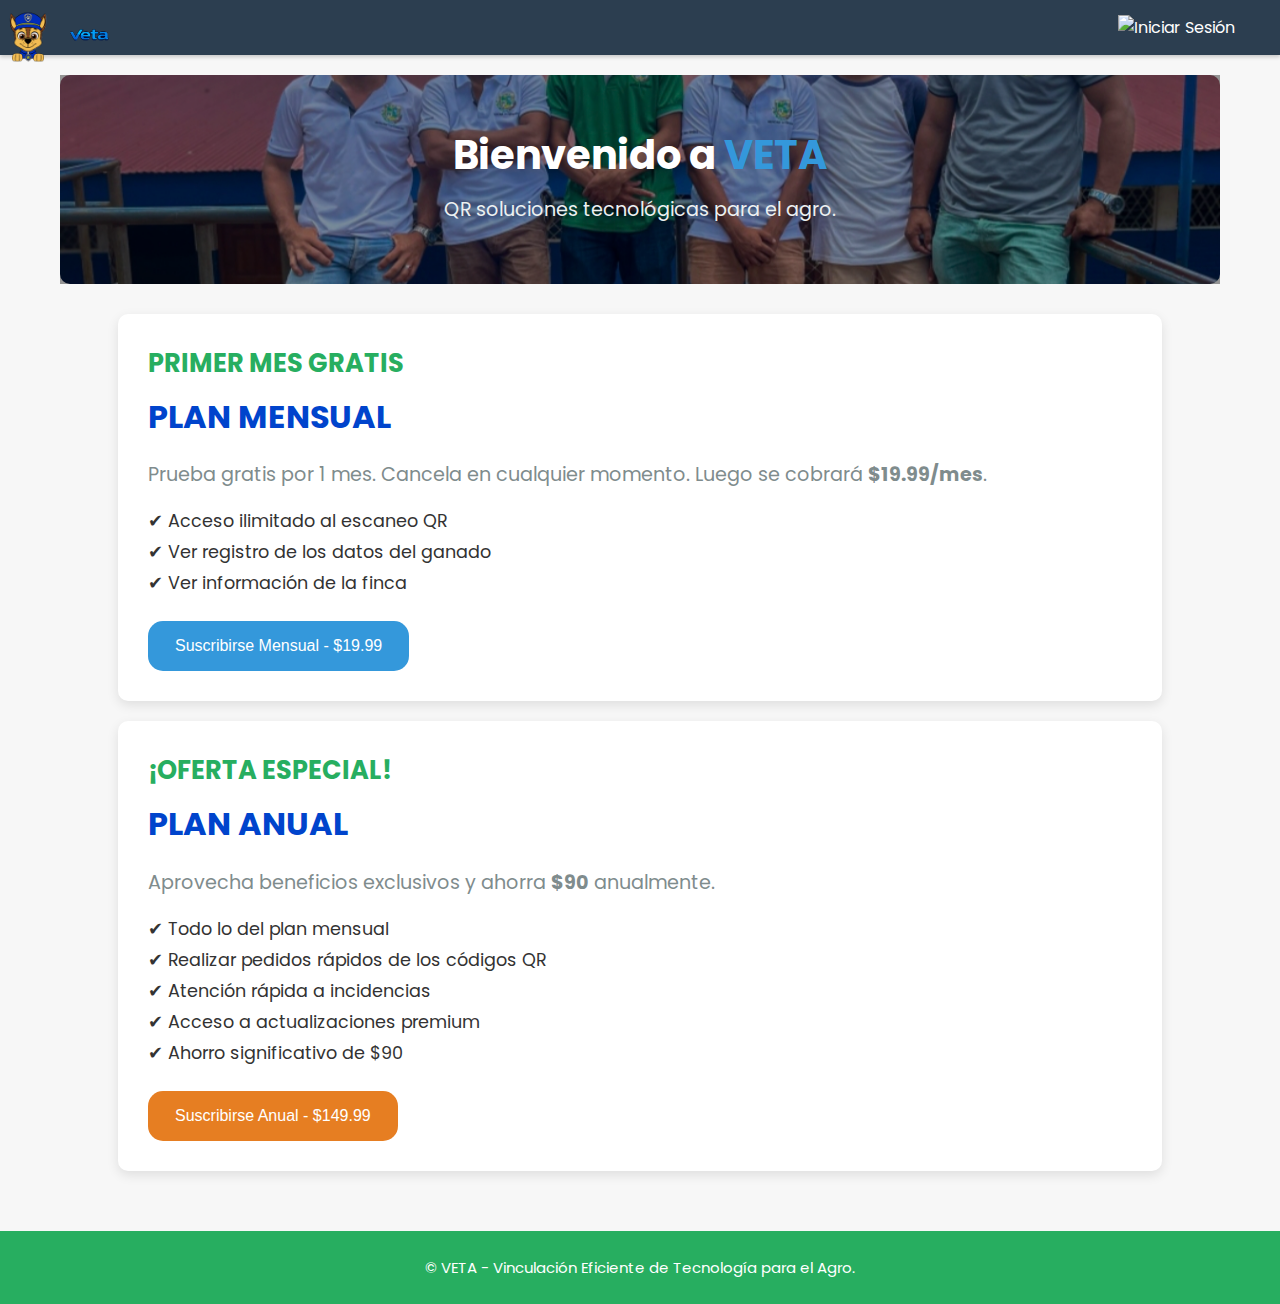
==== commit e3ddc77b: "Update index.html" ====
--- a/index.html
+++ b/index.html
@@ -20,27 +20,42 @@
     <nav class="nav">
       <ul>
         <li>
-          <div id="g_id_onload" data-client_id="382757537663-vikqqbqc4gsph7vgh1rtkb1enfgmr0ff.apps.googleusercontent.com" data-context="signin" data-ux_mode="popup" data-callback="handleCredentialResponse" data-auto_select="true">
-          </div>
-          <div class="g_id_signin" data-type="standard"></div>
+          <img src="imagen/login.png" alt="Iniciar Sesión" class="login-icon" onclick="openLoginModal()">
         </li>
-        <li><button id="logoutBtn" style="display:none;" onclick="logout()">Cerrar Sesión</button></li>
       </ul>
     </nav>
   </header>
+  <div id="loginModal" class="modal">
+    <div class="modal-content">
+      <span class="close" onclick="closeLoginModal()">&times;</span>
+      <h2>Iniciar Sesión</h2>
+      <p>Accede a tu cuenta para gestionar tu suscripción</p>
+      <div id="google-login">
+        <div id="g_id_onload" 
+          data-client_id="382757537663-vikqqbqc4gsph7vgh1rtkb1enfgmr0ff.apps.googleusercontent.com" 
+          data-context="signin" 
+          data-ux_mode="popup" 
+          data-callback="handleCredentialResponse" 
+          data-auto_select="false">
+        </div>
+        <div class="g_id_signin" data-type="standard"></div>
+      </div>
+      <button id="logoutBtn" class="logout-btn" style="display:none;" onclick="logout()">Cerrar Sesión</button>
+    </div>
+  </div>
   <div class="container">
     <section class="welcome-banner">
       <h1>Bienvenido a <span class="brand">VETA</span></h1>
-      <p class="subtitle">Soluciones innovadoras en identificación bovina</p>
+      <p class="subtitle">QR soluciones tecnológicas para el agro.</p>
     </section>
     <section id="subscription">
       <div class="subscription-box">
         <div class="subscription-header">PRIMER MES GRATIS</div>
         <h2 class="plan-title">Plan Mensual</h2>
-        <p class="description">Prueba gratis por 1 mes. Cancela en cualquier momento. Luego se cobrará <b>$19.99/mes</b> (por prueba).</p>
+        <p class="description">Prueba gratis por 1 mes. Cancela en cualquier momento. Luego se cobrará <b>$19.99/mes</b>.</p>
         <ul class="benefits">
           <li>✔ Acceso ilimitado al escaneo QR</li>
-          <li>✔ Ver Registro de los datos del ganado</li>
+          <li>✔ Ver registro de los datos del ganado</li>
           <li>✔ Ver información de la finca</li>
         </ul>
         <button class="subscribe-button" onclick="openPayment('monthly')">Suscribirse Mensual - $19.99</button>
@@ -48,12 +63,13 @@
       <div class="subscription-box annual">
         <div class="subscription-header">¡OFERTA ESPECIAL!</div>
         <h2 class="plan-title">Plan Anual</h2>
-        <p class="description">Aprovecha beneficios exclusivos y ahorra $90 al año.</p>
+        <p class="description">Aprovecha beneficios exclusivos y ahorra <b>$90</b> anualmente.</p>
         <ul class="benefits">
           <li>✔ Todo lo del plan mensual</li>
-          <li>✔ Hacer pedidos rapidos de los QR</li>
-          <li>✔ Respuesta rapida a sus errores</li <li>✔ Acceso a actualizaciones premium</li>
-          <li>✔ Ahorro significativo de 90$</li>
+          <li>✔ Realizar pedidos rápidos de los códigos QR</li>
+          <li>✔ Atención rápida a incidencias</li>
+          <li>✔ Acceso a actualizaciones premium</li>
+          <li>✔ Ahorro significativo de $90</li>
         </ul>
         <button class="subscribe-button annual" onclick="openPayment('annual')">Suscribirse Anual - $149.99</button>
       </div>
@@ -68,14 +84,14 @@
       <button id="scanBtn" onclick="window.location.href='QR.html'">Escanear código QR</button>
     </section>
   </div>
-<footer class="footer">
-  <p id="footer-text">&copy; VETA - Vinculación Eficiente de Tecnología para el Agro.
-  <div id="bonita" class="bonita" style="display:none;">
-    <a href="soporte.html">
-      <img src="imagen/soporte.png" alt="Soporte" class="support-icon">
-    </a>
-  </p>
-</footer>
+  <footer class="footer">
+    <p id="footer-text">&copy; VETA - Vinculación Eficiente de Tecnología para el Agro.</p>
+    <div id="bonita" class="bonita" style="display:none;">
+      <a href="soporte.html">
+        <img src="imagen/soporte.png" alt="Icono de soporte" class="support-icon">
+      </a>
+    </div>
+  </footer>
   <script src="script.js" defer></script>
 </body>
 </html>
--- a/styles.css
+++ b/styles.css
@@ -200,7 +200,7 @@
   color: #fff;
   text-align: center;
   padding: 10px 0;
-  margin-top: 40px;
+  margin-top: 20px;
 }
 
 @keyframes fadeIn {
@@ -472,7 +472,7 @@
 
 @media (min-width: 768px) {
     #footer-text {
-        font-size: 18px;
+        font-size: 15px;
     }
 }
     .top-image {
@@ -494,3 +494,49 @@
   margin: 0 auto;
   padding: 10px;
 }
+
+.history-container {
+    margin-top: 20px;
+    padding: 15px;
+    border: 1px solid #ddd;
+    background-color: #f9f9f9;
+    border-radius: 8px;
+    max-height: 300px;
+    overflow-y: auto;
+    box-shadow: 0 2px 10px rgba(0, 0, 0, 0.1);
+}
+
+.history-container a {
+    display: block;
+    margin-bottom: 10px;
+    color: #1e90ff;
+    text-decoration: none;
+    font-size: 16px;
+}
+
+.history-container a:hover {
+    text-decoration: underline;
+}
+
+#historyButton {
+    padding: 10px 20px;
+    background-color: #4CAF50;
+    color: white;
+    border: none;
+    border-radius: 8px;
+    cursor: pointer;
+    font-size: 16px;
+}
+
+#historyButton:hover {
+    background-color: #45a049;
+}
+
+.support-icon {
+  width: 20px;
+  height: 20px;
+  border-radius: 50%;
+  cursor: pointer;
+  margin-left: 10px;
+  vertical-align: middle;
+}
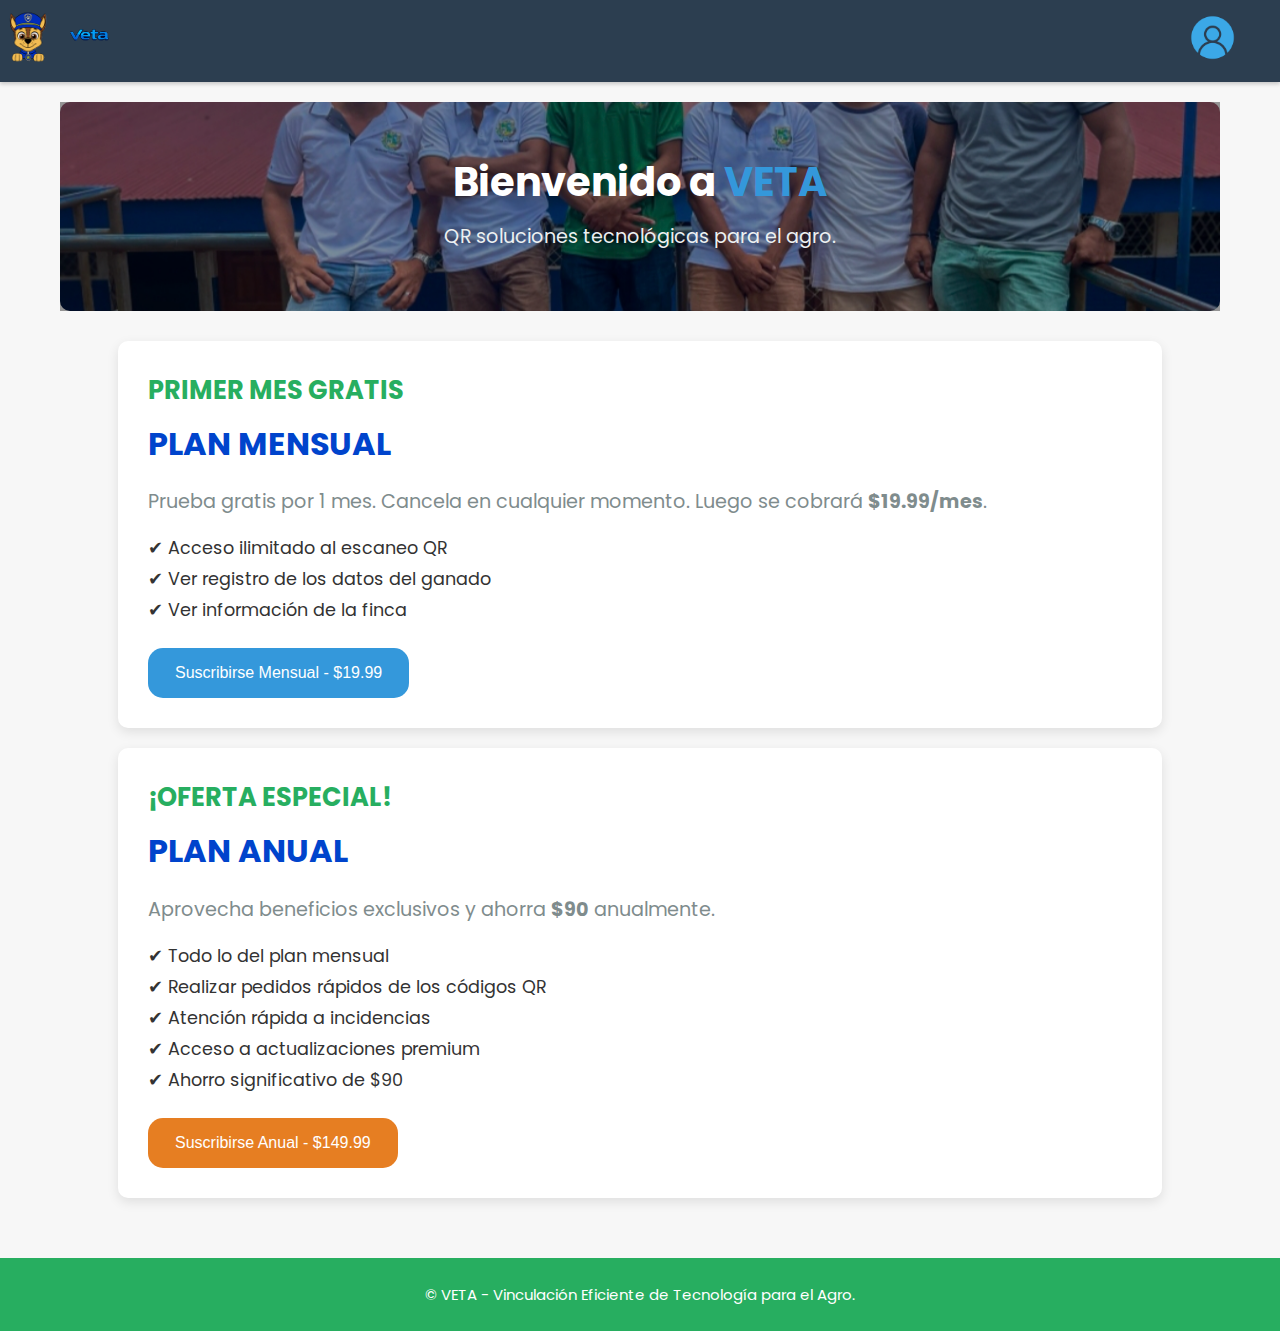
==== commit 8b4a55de: "Update index.html" ====
--- a/index.html
+++ b/index.html
@@ -75,8 +75,9 @@
       </div>
     </section>
     <section id="paymentSection" class="payment-box" style="display:none;">
-      <h3>Elige una opción de pago:</h3>
+      <h4>Elige una opción de pago:</h3>
       <div id="paypal-button-container"></div>
+      <h6 class="Antes">Antes de adquirir tu suscripción, recuerda primero iniciar sesión en una cuenta de Google.</h6>
     </section>
     <section id="scannerSection" style="display:none;">
       <h2>Escanear Código QR</h2>
--- a/styles.css
+++ b/styles.css
@@ -540,3 +540,52 @@
   margin-left: 10px;
   vertical-align: middle;
 }
+
+ .login-icon {
+      width: 45px;
+      height: 45px;
+      cursor: pointer;
+    }
+    
+    .modal {
+      display: none;
+      position: fixed;
+      top: 0;
+      left: 0;
+      width: 100%;
+      height: 100%;
+      background-color: rgba(0, 0, 0, 0.5);
+      justify-content: center;
+      align-items: center;
+      z-index: 1000;
+    }
+    
+    .modal-content {
+      background-color: #fff;
+      padding: 20px;
+      border-radius: 8px;
+      width: 300px;
+      box-shadow: 0 4px 8px rgba(0, 0, 0, 0.2);
+    }
+    
+    .close {
+      color: #aaa;
+      font-size: 28px;
+      font-weight: bold;
+      cursor: pointer;
+      position: absolute;
+      top: 10px;
+      right: 20px;
+    }
+    
+    .close:hover,
+    .close:focus {
+      color: black;
+      text-decoration: none;
+      cursor: pointer;
+    }
+    
+    .logout-btn {
+      display: block;
+      margin: 20px auto 0;
+    }
